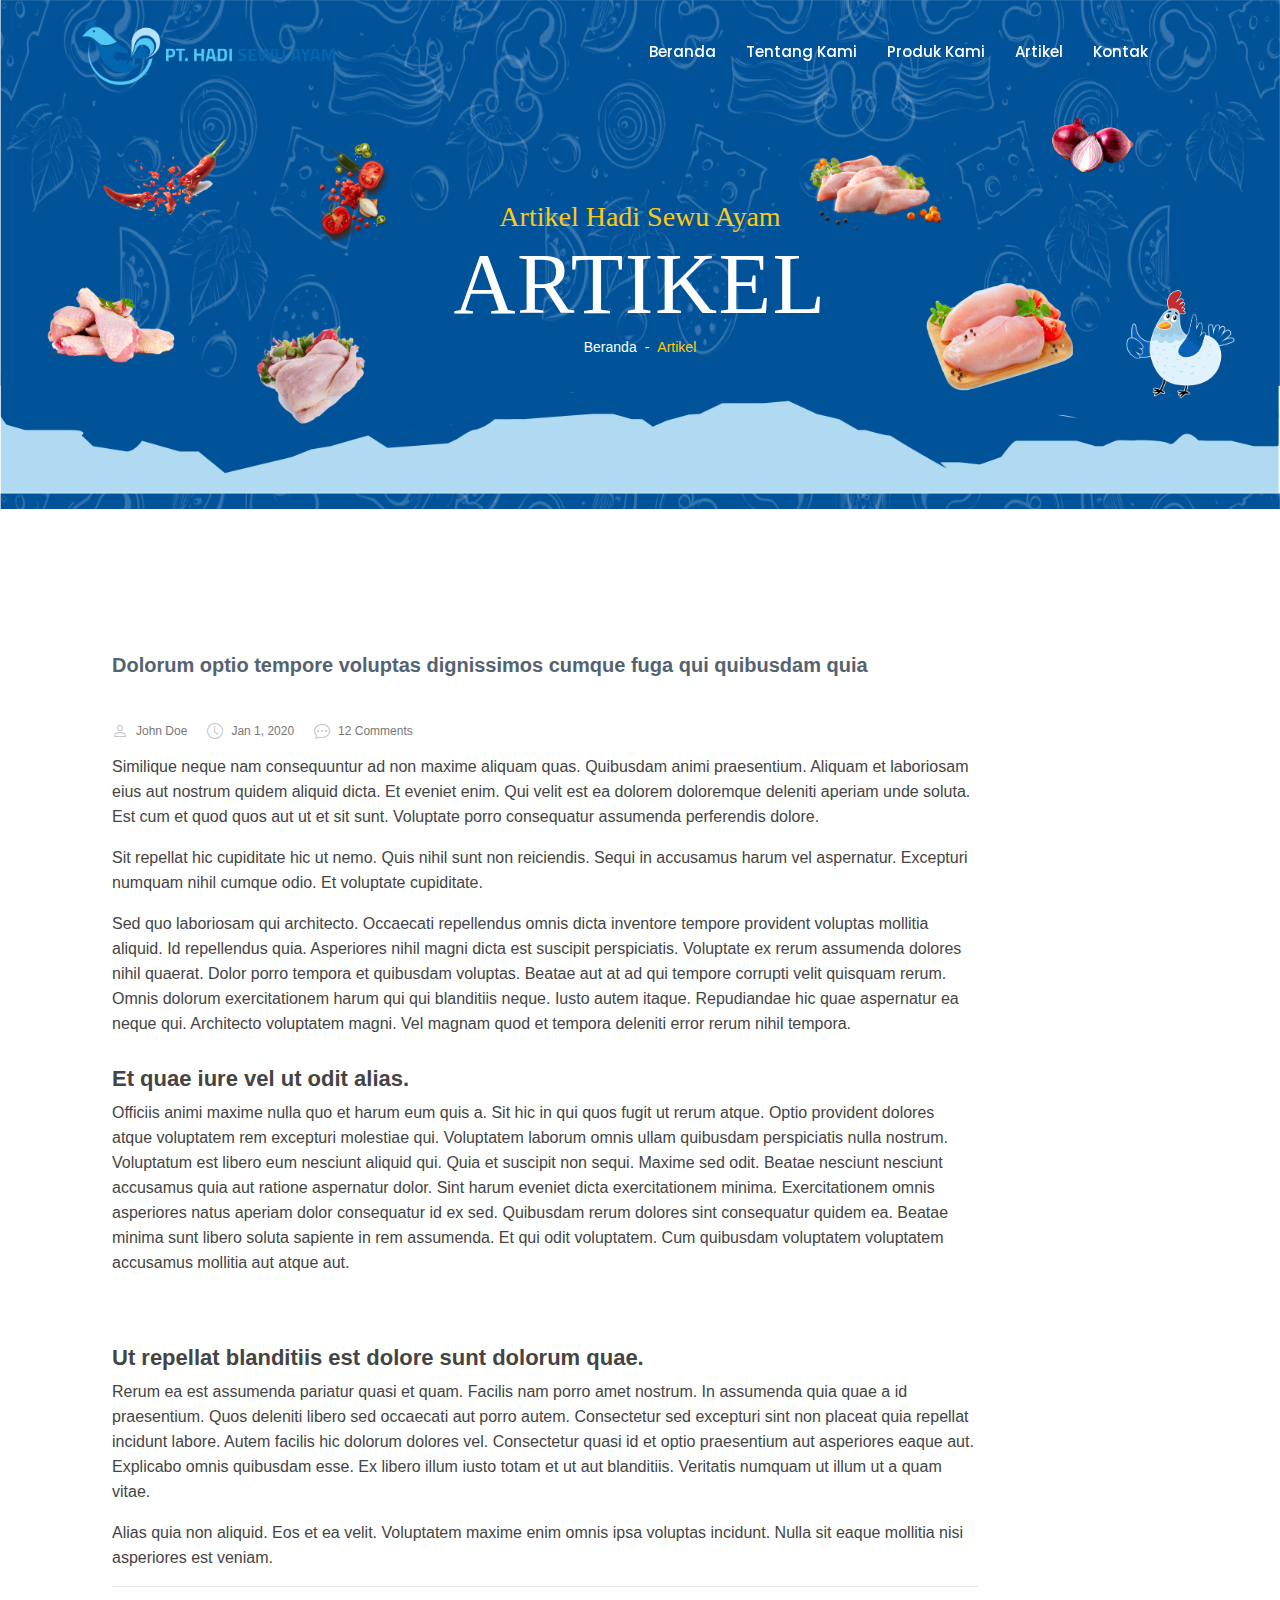
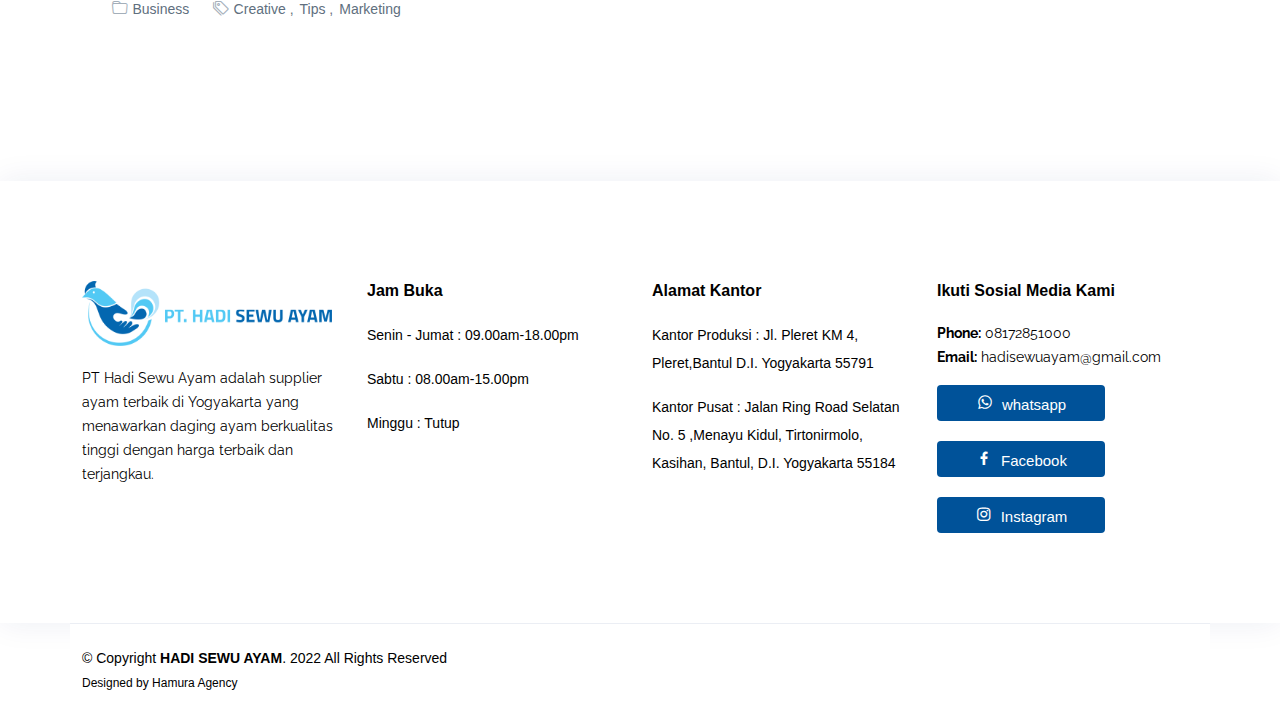
==== blog-single.html @ 12290dff "hsa" ====
<!DOCTYPE html>
<html lang="en">

<head>
    <meta charset="utf-8">
    <meta content="width=device-width, initial-scale=1.0" name="viewport">

    <title>Artikel - Hadi Sewu Ayam</title>
    <meta content="" name="description">
    <meta content="" name="keywords">

    <!-- Favicons -->
    <link href="assets/img/favicon.png" rel="icon">
    <link href="assets/img/apple-touch-icon.png" rel="apple-touch-icon">

    <!-- Google Fonts -->
    <link href="https://fonts.googleapis.com/css?family=Open+Sans:300,300i,400,400i,600,600i,700,700i|Raleway:300,300i,400,400i,500,500i,600,600i,700,700i|Poppins:300,300i,400,400i,500,500i,600,600i,700,700i" rel="stylesheet">

    <!-- Vendor CSS Files -->
    <link href="assets/vendor/animate.css/animate.min.css" rel="stylesheet">
    <link href="assets/vendor/bootstrap/css/bootstrap.min.css" rel="stylesheet">
    <link href="assets/vendor/bootstrap-icons/bootstrap-icons.css" rel="stylesheet">
    <link href="assets/vendor/boxicons/css/boxicons.min.css" rel="stylesheet">
    <link href="assets/vendor/glightbox/css/glightbox.min.css" rel="stylesheet">
    <link href="assets/vendor/remixicon/remixicon.css" rel="stylesheet">
    <link href="assets/vendor/swiper/swiper-bundle.min.css" rel="stylesheet">

    <!-- Template Main CSS File -->
    <link href="assets/css/style.css" rel="stylesheet">

</head>

<body>
    <!-- ======= Header ======= -->
    <header id="header" class="fixed-top d-flex align-items-center">
        <div class="container d-flex align-items-center">
            <a href="index.html" class="logo me-auto"><img src="assets/img/logo.png" alt="" class="img-fluid"></a>

            <nav id="navbar" class="navbar">
                <ul>
                    <li><a href="index.html" class="active">Beranda</a></li>
                    <li><a href="tentang.html">Tentang Kami</a></li>
                    <li><a href="produk.html">Produk Kami</a></li>
                    <li><a href="blog.html">Artikel</a></li>
                    <li><a href="kontak.html">Kontak</a></li>
                </ul>
                <div class="nav-right-part">
                    <ul>
                        <li class="phone-contact">
                            <!-- <a><img class="me-2" src="assets/img/phone.png" alt="icon">0817 2851 000 </a> -->
                        </li>
                    </ul>
                </div>
                <i class="bi bi-list mobile-nav-toggle"></i>
            </nav>
            <!-- .navbar -->
        </div>
    </header>
    <!-- End Header -->


    <main id="main">


        <!-- bredcrumb Area Start-->
        <section class="breadcrumb-area">
            <div class="banner-bg-img"></div>
            <div class="container">
                <div class="row justify-content-center">
                    <div class="col-lg-6 align-self-center">
                        <div class="banner-inner text-center">
                            <h3>Artikel Hadi Sewu Ayam
                            </h3>
                            <h1>Artikel</h1>
                            <nav aria-label="breadcrumb">
                                <ul class="breadcrumb">
                                    <li class="breadcrumb-item"><a href="home.html">Beranda</a></li>
                                    <li class="breadcrumb-item active" aria-current="page">Artikel</li>
                                </ul>
                            </nav>
                        </div>
                    </div>
                </div>
            </div>
        </section>
        <!-- bredcrumb Area End -->

        <!-- ======= Blog Single Section ======= -->
        <section id="blog-detail" class="blog-detail">
            <div class="container" data-aos="fade-up">

                <div class="row">

                    <div class="col-lg-10 entries">

                        <article class="entry entry-single">

                            <div class="entry-img">
                                <img src="https://sewuayam.com/images/Gambar_Sewuayam_-_Jenis-jenis_Strain_Ayam_Broiler_di_Indonesia.png" alt="" class="img-fluid">
                            </div>

                            <h2 class="entry-title">
                                <a href="blog-single.html">Dolorum optio tempore voluptas dignissimos cumque fuga qui quibusdam quia</a>
                            </h2>

                            <div class="entry-meta">
                                <ul>
                                    <li class="d-flex align-items-center"><i class="bi bi-person"></i> <a href="blog-single.html">John Doe</a></li>
                                    <li class="d-flex align-items-center"><i class="bi bi-clock"></i> <a href="blog-single.html"><time datetime="2020-01-01">Jan 1, 2020</time></a></li>
                                    <li class="d-flex align-items-center"><i class="bi bi-chat-dots"></i> <a href="blog-single.html">12 Comments</a></li>
                                </ul>
                            </div>

                            <div class="entry-content">
                                <p>
                                    Similique neque nam consequuntur ad non maxime aliquam quas. Quibusdam animi praesentium. Aliquam et laboriosam eius aut nostrum quidem aliquid dicta. Et eveniet enim. Qui velit est ea dolorem doloremque deleniti aperiam unde soluta. Est cum et quod quos
                                    aut ut et sit sunt. Voluptate porro consequatur assumenda perferendis dolore.
                                </p>

                                <p>
                                    Sit repellat hic cupiditate hic ut nemo. Quis nihil sunt non reiciendis. Sequi in accusamus harum vel aspernatur. Excepturi numquam nihil cumque odio. Et voluptate cupiditate.
                                </p>

                                <p>
                                    Sed quo laboriosam qui architecto. Occaecati repellendus omnis dicta inventore tempore provident voluptas mollitia aliquid. Id repellendus quia. Asperiores nihil magni dicta est suscipit perspiciatis. Voluptate ex rerum assumenda dolores nihil quaerat.
                                    Dolor porro tempora et quibusdam voluptas. Beatae aut at ad qui tempore corrupti velit quisquam rerum. Omnis dolorum exercitationem harum qui qui blanditiis neque. Iusto autem itaque. Repudiandae hic quae aspernatur
                                    ea neque qui. Architecto voluptatem magni. Vel magnam quod et tempora deleniti error rerum nihil tempora.
                                </p>

                                <h3>Et quae iure vel ut odit alias.</h3>
                                <p>
                                    Officiis animi maxime nulla quo et harum eum quis a. Sit hic in qui quos fugit ut rerum atque. Optio provident dolores atque voluptatem rem excepturi molestiae qui. Voluptatem laborum omnis ullam quibusdam perspiciatis nulla nostrum. Voluptatum est libero
                                    eum nesciunt aliquid qui. Quia et suscipit non sequi. Maxime sed odit. Beatae nesciunt nesciunt accusamus quia aut ratione aspernatur dolor. Sint harum eveniet dicta exercitationem minima. Exercitationem omnis asperiores
                                    natus aperiam dolor consequatur id ex sed. Quibusdam rerum dolores sint consequatur quidem ea. Beatae minima sunt libero soluta sapiente in rem assumenda. Et qui odit voluptatem. Cum quibusdam voluptatem voluptatem
                                    accusamus mollitia aut atque aut.
                                </p>
                                <img src="https://sewuayam.com/images/Gambar_Sewuayam_-_Jenis-jenis_Strain_Ayam_Broiler_di_Indonesia.png" class="img-fluid" alt="">


                                <h3>Ut repellat blanditiis est dolore sunt dolorum quae.</h3>
                                <p>
                                    Rerum ea est assumenda pariatur quasi et quam. Facilis nam porro amet nostrum. In assumenda quia quae a id praesentium. Quos deleniti libero sed occaecati aut porro autem. Consectetur sed excepturi sint non placeat quia repellat incidunt labore. Autem
                                    facilis hic dolorum dolores vel. Consectetur quasi id et optio praesentium aut asperiores eaque aut. Explicabo omnis quibusdam esse. Ex libero illum iusto totam et ut aut blanditiis. Veritatis numquam ut illum ut a
                                    quam vitae.
                                </p>
                                <p>
                                    Alias quia non aliquid. Eos et ea velit. Voluptatem maxime enim omnis ipsa voluptas incidunt. Nulla sit eaque mollitia nisi asperiores est veniam.
                                </p>

                            </div>

                            <div class="entry-footer">
                                <i class="bi bi-folder"></i>
                                <ul class="cats">
                                    <li><a href="#">Business</a></li>
                                </ul>

                                <i class="bi bi-tags"></i>
                                <ul class="tags">
                                    <li><a href="#">Creative</a></li>
                                    <li><a href="#">Tips</a></li>
                                    <li><a href="#">Marketing</a></li>
                                </ul>

                                <!-- <div class="social-links">
                                    <a href="https://twitters.com/#"><i class="bi bi-twitter"></i></a>
                                    <a href="https://facebook.com/#"><i class="bi bi-facebook"></i></a>
                                    <a href="https://instagram.com/#"><i class="biu bi-instagram"></i></a>
                                </div> -->
                            </div>


                        </article>
                        <!-- End blog entry -->
                    </div>
                    <!-- End blog entries list -->
                </div>

            </div>
        </section>
        <!-- End Blog Single Section -->

    </main>
    <!-- End #main -->








    <!-- ======= Footer ======= -->
    <footer id="footer">
        <div class="footer-top">
            <div class="container">
                <div class="row">

                    <div class="col-lg-3 col-md-6">
                        <div class="footer-info">
                            <a href="index.html " class="logo me-auto "><img src="assets/img/logo.png " alt=" " class="img-fluid "></a>
                            <p>
                                PT Hadi Sewu Ayam adalah supplier ayam terbaik di Yogyakarta yang menawarkan daging ayam berkualitas tinggi dengan harga terbaik dan terjangkau.
                            </p>
                        </div>
                    </div>

                    <div class="col-lg-3 col-md-6 footer-links ">
                        <h4>Jam Buka</h4>
                        <p>
                            Senin - Jumat : 09.00am-18.00pm
                        </p><br>
                        <p>
                            Sabtu : 08.00am-15.00pm
                        </p><br>
                        <p>
                            Minggu : Tutup
                        </p>
                    </div>

                    <div class="col-lg-3 col-md-6 footer-links ">
                        <h4>Alamat Kantor</h4>
                        <p>
                            Kantor Produksi : Jl. Pleret KM 4, Pleret,Bantul D.I. Yogyakarta 55791
                        </p>
                        <p>
                            Kantor Pusat : Jalan Ring Road Selatan No. 5 ,Menayu Kidul, Tirtonirmolo, Kasihan, Bantul, D.I. Yogyakarta 55184
                        </p>
                    </div>
                    <div class="col-lg-3 col-md-6">
                        <div class="footer-info">
                            <h4>Ikuti Sosial Media Kami</h4>
                            <p>
                                <strong>Phone:</strong> 08172851000 <br>
                                <strong>Email:</strong> hadisewuayam@gmail.com <br>
                            </p>
                            <div class="social-links mt-3 ">
                                <a href="# " class="wa "><i class="bx bxl-whatsapp "></i>whatsapp</a>
                                <a href="# " class="facebook "><i class="bx bxl-facebook "></i>Facebook</a>
                                <a href="# " class="instagram "><i class="bx bxl-instagram "></i>Instagram</a>
                            </div>
                        </div>
                    </div>
                </div>
            </div>
        </div>

        <div class="footer-bottom container py-4">
            <div class="copyright">
                &copy; Copyright <strong><span>HADI SEWU AYAM</span></strong>. 2022 All Rights Reserved
            </div>
            <div class="credits">
                Designed by <a href="#">Hamura Agency</a>
            </div>
        </div>
    </footer>
    <!-- End Footer -->

    <a href="#" class="back-to-top animated d-flex align-items-center justify-content-center "><i class="bi bi-chevron-double-up "></i></a>

    <a href="https://api.whatsapp.com/send/?phone=6282326565597&text=Hiiii+Emanuel+Krowe+Goran&app_absent=0 " target="_blank " class="whatsapp d-flex align-items-center justify-content-center ">
        <img src="assets/img/icon-wa.png " class="img-fluid animated " alt=" "></i>
    </a>

    <!-- Vendor JS Files -->
    <script src="assets/vendor/bootstrap/js/bootstrap.bundle.min.js "></script>
    <script src="assets/vendor/glightbox/js/glightbox.min.js "></script>
    <script src="assets/vendor/isotope-layout/isotope.pkgd.min.js "></script>
    <script src="assets/vendor/swiper/swiper-bundle.min.js "></script>
    <script src="assets/vendor/waypoints/noframework.waypoints.js "></script>
    <script src="assets/vendor/php-email-form/validate.js "></script>

    <!-- Template Main JS File -->
    <script src="assets/js/main.js "></script>

</body>

</html>
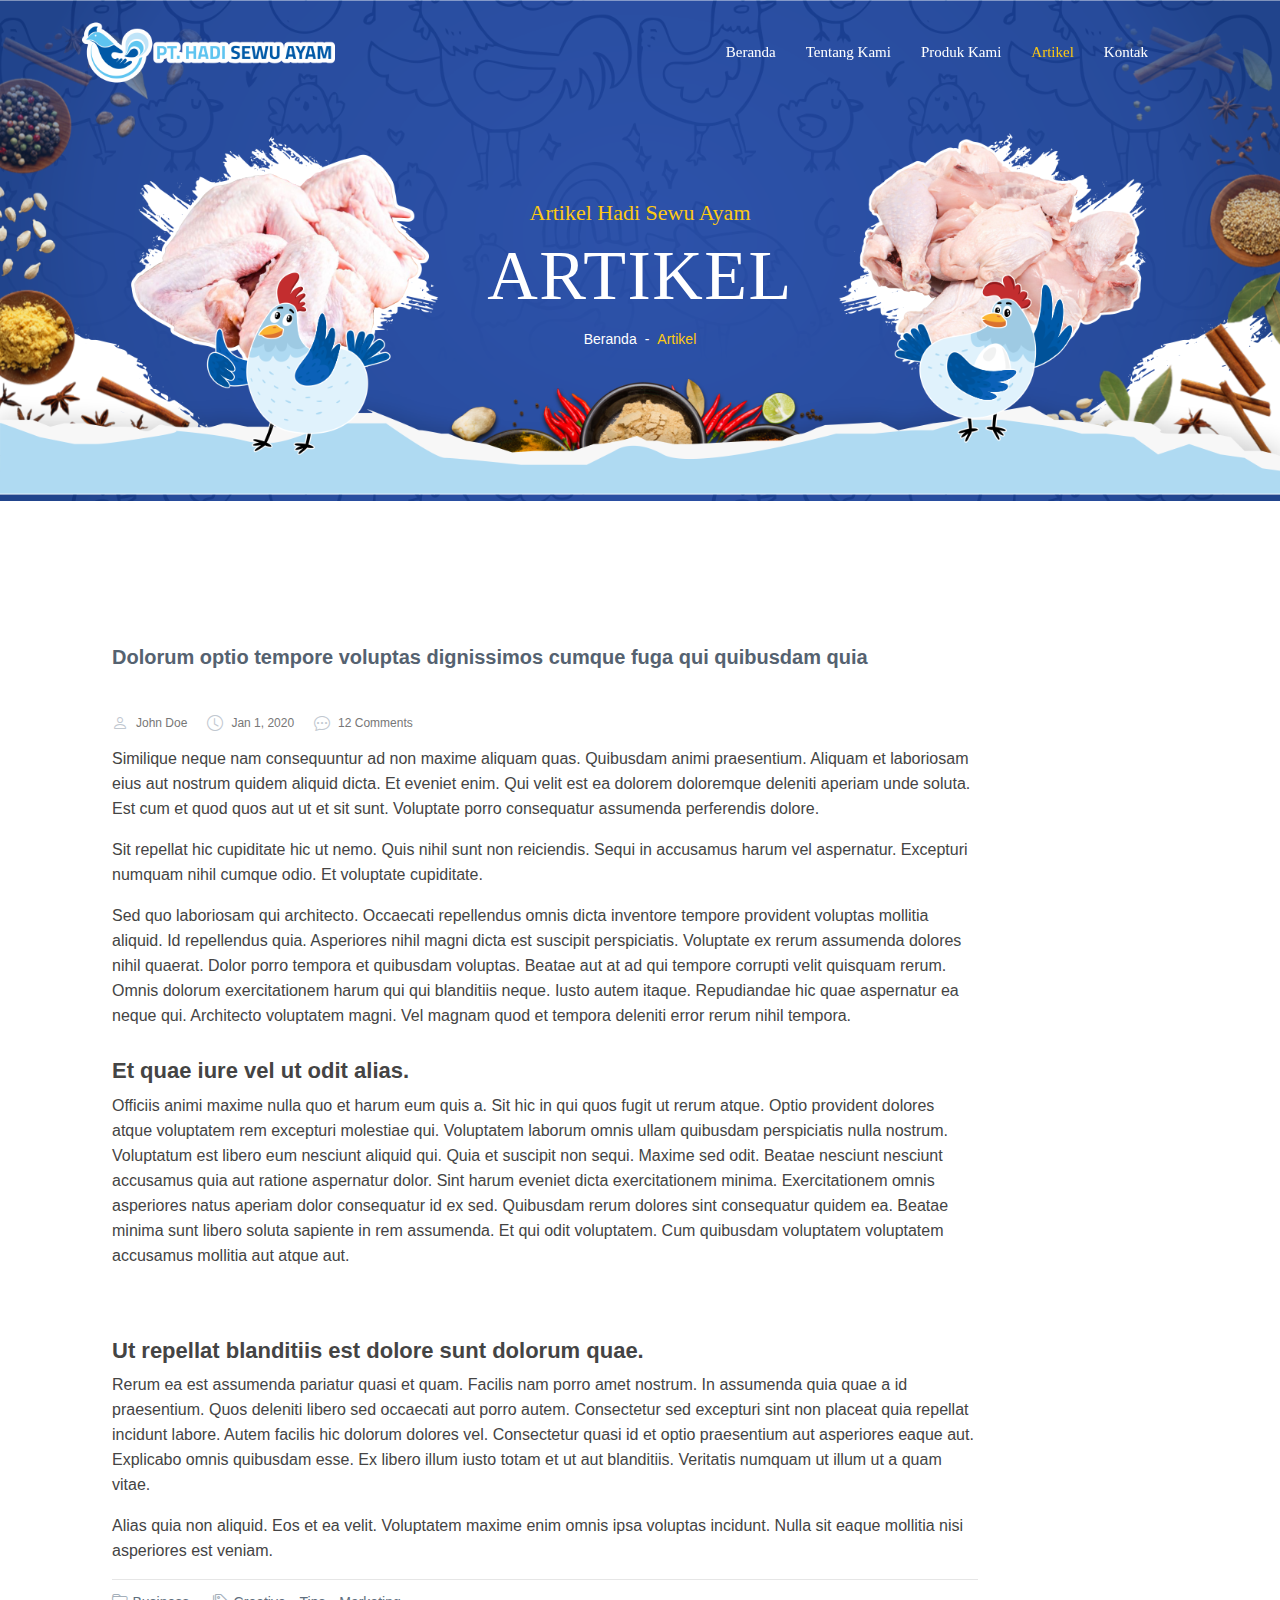
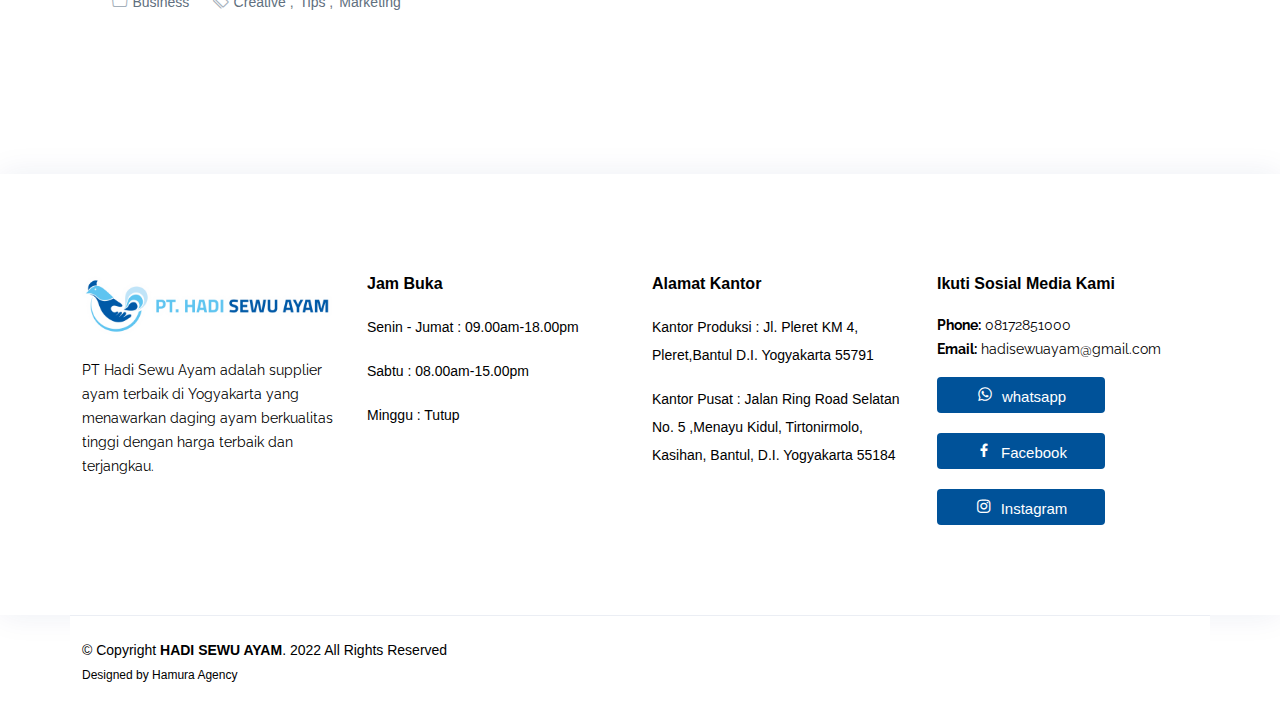
==== commit aa0d8202: "update" ====
--- a/blog-single.html
+++ b/blog-single.html
@@ -34,14 +34,14 @@
     <!-- ======= Header ======= -->
     <header id="header" class="fixed-top d-flex align-items-center">
         <div class="container d-flex align-items-center">
-            <a href="index.html" class="logo me-auto"><img src="assets/img/logo.png" alt="" class="img-fluid"></a>
+            <a href="index.html" class="logo me-auto"><img src="assets/img/logo-line.png" alt="" class="img-fluid"></a>
 
             <nav id="navbar" class="navbar">
                 <ul>
-                    <li><a href="index.html" class="active">Beranda</a></li>
+                    <li><a href="index.html">Beranda</a></li>
                     <li><a href="tentang.html">Tentang Kami</a></li>
                     <li><a href="produk.html">Produk Kami</a></li>
-                    <li><a href="blog.html">Artikel</a></li>
+                    <li><a href="blog.html" class="active">Artikel</a></li>
                     <li><a href="kontak.html">Kontak</a></li>
                 </ul>
                 <div class="nav-right-part">
@@ -198,7 +198,7 @@
 
                     <div class="col-lg-3 col-md-6">
                         <div class="footer-info">
-                            <a href="index.html " class="logo me-auto "><img src="assets/img/logo.png " alt=" " class="img-fluid "></a>
+                            <a href="index.html " class="logo me-auto "><img src="assets/img/logo-line.png " alt=" " class="img-fluid "></a>
                             <p>
                                 PT Hadi Sewu Ayam adalah supplier ayam terbaik di Yogyakarta yang menawarkan daging ayam berkualitas tinggi dengan harga terbaik dan terjangkau.
                             </p>
--- a/assets/css/style.css
+++ b/assets/css/style.css
@@ -87,7 +87,7 @@
 #header.header-scrolled {
     box-shadow: 0px 2px 15px rgba(0, 0, 0, 0.1);
     padding: 12px 0;
-    background: #171717c7;
+    background: #00459c96;
     /* background-image: url(../img/bg-header.png); */
 }
 
@@ -144,7 +144,8 @@
     align-items: center;
     justify-content: space-between;
     padding: 10px 0 10px 30px;
-    font-family: "Poppins", sans-serif;
+    /* font-family: "Poppins", sans-serif; */
+    font-family: "Indie Flower", cursive;
     font-size: 15px;
     font-weight: 500;
     color: #ffff;
@@ -163,7 +164,7 @@
 .navbar .active,
 .navbar .active:focus,
 .navbar li:hover>a {
-    color: #ffff;
+    color: #fdc913;
 }
 
 .navbar .getstarted,
@@ -697,7 +698,7 @@
     height: 100%;
     top: 0%;
     left: 0%;
-    background: url(../img/bg/banner-kontak.png);
+    background: url(../img/bg/banner-lainnya.png);
     z-index: -1;
 }
 
@@ -707,18 +708,18 @@
 
 .banner-inner h3 {
     color: #fdc913;
-    font-family: "Satisfy", cursive;
-    ;
+    font-family: "Indie Flower", cursive;
     font-weight: 400;
     margin-bottom: 4px;
+    font-size: 22px;
 }
 
 .banner-inner h1 {
     color: #fff;
     text-transform: uppercase;
     letter-spacing: 1.5px;
-    font-size: 86px;
-    font-family: "Bebas Neue", cursive;
+    font-size: 70px;
+    font-family: "Indie Flower", cursive;
     font-weight: 400;
     line-height: 92px;
     margin-bottom: 20px;
@@ -781,11 +782,11 @@
 }
 
 .clients .swiper-slide {
-    background-color: #fff;
+    background-color: #bf5057;
     box-shadow: 0px 0 30px rgba(1, 41, 112, 0.08);
     /* width: 200px; */
-    padding: 5px;
-    border-radius: 10px;
+    padding: 6px;
+    border-radius: 15px;
     /* height: 100%; */
 }
 
@@ -797,6 +798,7 @@
     /* opacity: 0.5; */
     transition: 0.3s;
     width: 100%;
+    border-radius: 15px;
 }
 
 .clients .swiper-slide:hover img {
@@ -1456,7 +1458,7 @@
     margin: -40px 0 0 40px;
     position: relative;
     z-index: 2;
-    border: 6px solid #fff;
+    border: 6px solid #c32d2f;
 }
 
 .testimonials .testimonial-item h3 {
@@ -1468,13 +1470,13 @@
 
 .testimonials .testimonial-item h4 {
     font-size: 14px;
-    color: #999;
+    color: #c32d2f;
     margin: 0 0 0 45px;
 }
 
 .testimonials .testimonial-item .quote-icon-left,
 .testimonials .testimonial-item .quote-icon-right {
-    color: #e4e6ea;
+    color: #c32d2f;
     font-size: 26px;
 }
 
@@ -2581,7 +2583,7 @@
 .tentanghsa img {
     padding: 40px;
     transition: 0.3s;
-    width: 80%;
+    width: 100%;
 }
 
 .tentanghsa .feature-box img {
@@ -2937,9 +2939,10 @@
 
 .visimisi .box h3 {
     font-size: 24px;
-    color: #012970;
+    color: #c32d2f;
     font-weight: 700;
     margin-bottom: 18px;
+    font-family: "Indie Flower", cursive;
 }
 
 .visimisi .box:hover img {
@@ -3086,7 +3089,7 @@
 .siapa-hsa .content h3 {
     font-weight: 700;
     font-size: 32px;
-    color: #47536e;
+    color: #30519b;
 }
 
 .siapa-hsa .content p:last-child {
@@ -3113,7 +3116,7 @@
 }
 
 .unggul .box img {
-    padding: 30px 50px;
+    padding: 20px 40px;
     transition: 0.5s;
     transform: scale(1.1);
 }
